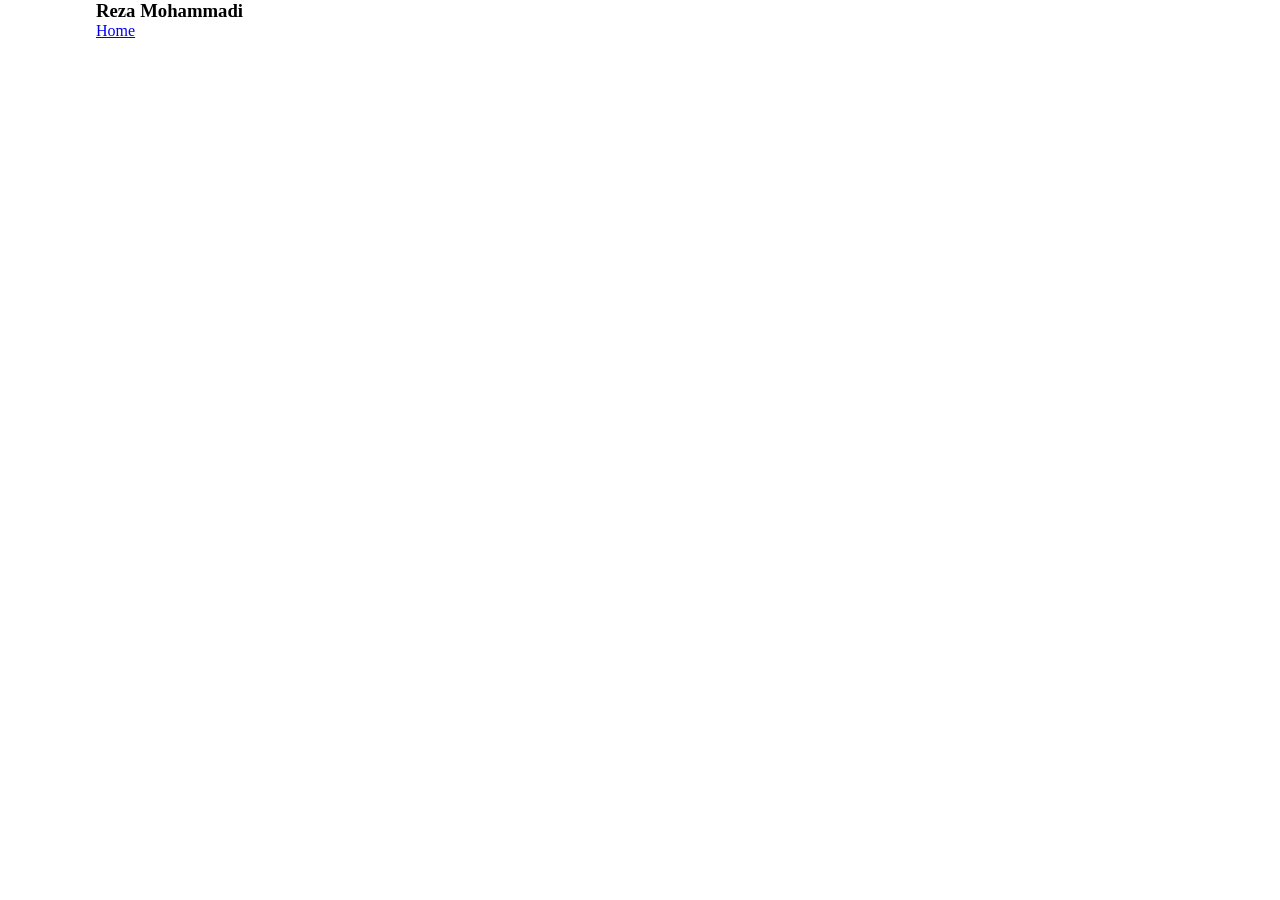
==== index.html @ a066ef34 "writing the structure of html" ====
<!doctype html>
<html lang="en">
    <head>
        <meta charset="UTF-8" />
        <meta name="viewport" content="width=device-width, initial-scale=1.0" />
        <link rel="stylesheet" href="assets/css/style.css" />
        <title>Reza Mohammadi</title>
    </head>
    <body>
        <!-- nav bar -->
        <nav>
            <div class="container">
                <div class="nav-parts">
                    <div class="nav-left-part">
                        <h3>Reza Mohammadi</h3>
                    </div>
                    <div class="nav-right-part">
                        <a href="contact.html">Home</a>
                    </div>
                </div>
            </div>
        </nav>
        <!-- end of nav bar -->
        <!-- main part -->
        <main>
            <div class="container">
                <div class="main-top">
                    <div class="main-text"></div>
                    <div class="main-links"></div>
                </div>
                <div class="main-below">
                    <div class="about-part"></div>
                    <div class="skills"></div>
                </div>
            </div>
        </main>
        <!-- end of main part -->
    </body>
</html>
---- assets/css/style.css ----
*{
    margin: 0;
    padding: 0;
}
.container{
    width: 85%;
    margin: 0 auto;
}
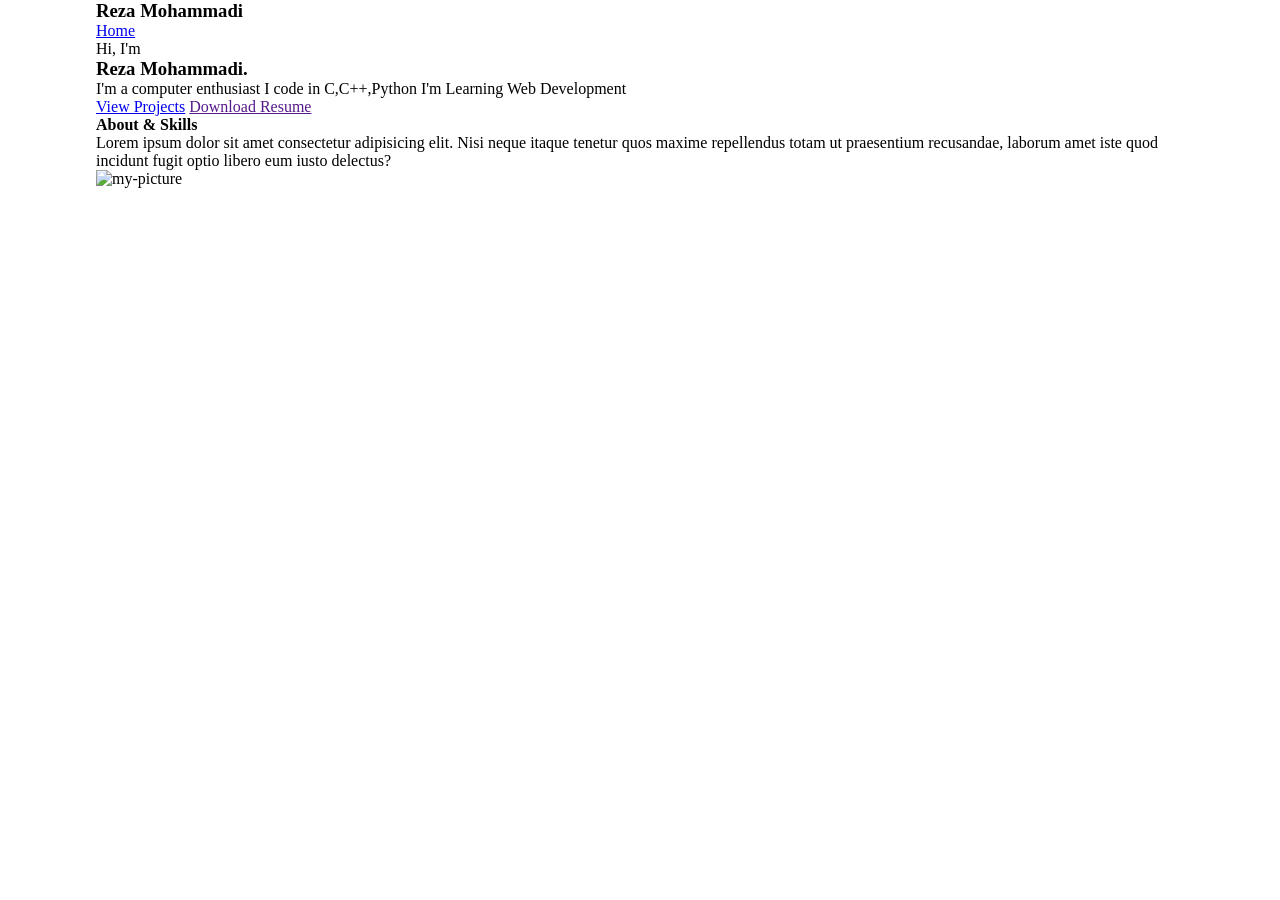
==== commit d18b656a: "writing the main part of html" ====
--- a/index.html
+++ b/index.html
@@ -24,13 +24,35 @@
         <!-- main part -->
         <main>
             <div class="container">
-                <div class="main-top">
-                    <div class="main-text"></div>
-                    <div class="main-links"></div>
-                </div>
-                <div class="main-below">
-                    <div class="about-part"></div>
-                    <div class="skills"></div>
+                <div class="main-parts">
+                    <div class="main-top">
+                        <div class="main-text">
+                            <p>Hi, I'm <h3>Reza Mohammadi.</h3>
+                                <i></i>I'm a computer enthusiast
+                                <i></i>I code in C,C++,Python
+                                <i></i>I'm Learning Web Development
+                            </p>
+                        </div>
+                        <div class="main-links">
+                            <a href="github.com/rezithub"
+                                class="projects-link">View Projects</a>
+                            <a href>Download Resume</a>
+                        </div>
+                    </div>
+                    <div class="main-below">
+                        <h4>About & Skills</h4>
+                        <div class="about-part">
+                            <div class="about-info">
+                                <p class="about-desc">Lorem ipsum dolor sit amet consectetur
+                                    adipisicing elit. Nisi neque itaque tenetur
+                                    quos maxime repellendus totam ut praesentium
+                                    recusandae, laborum amet iste quod incidunt
+                                    fugit optio libero eum iusto delectus?</p>
+                                <img src="" alt="my-picture" class="about-picture">
+                            </div>
+
+                        </div>
+                    </div>
                 </div>
             </div>
         </main>
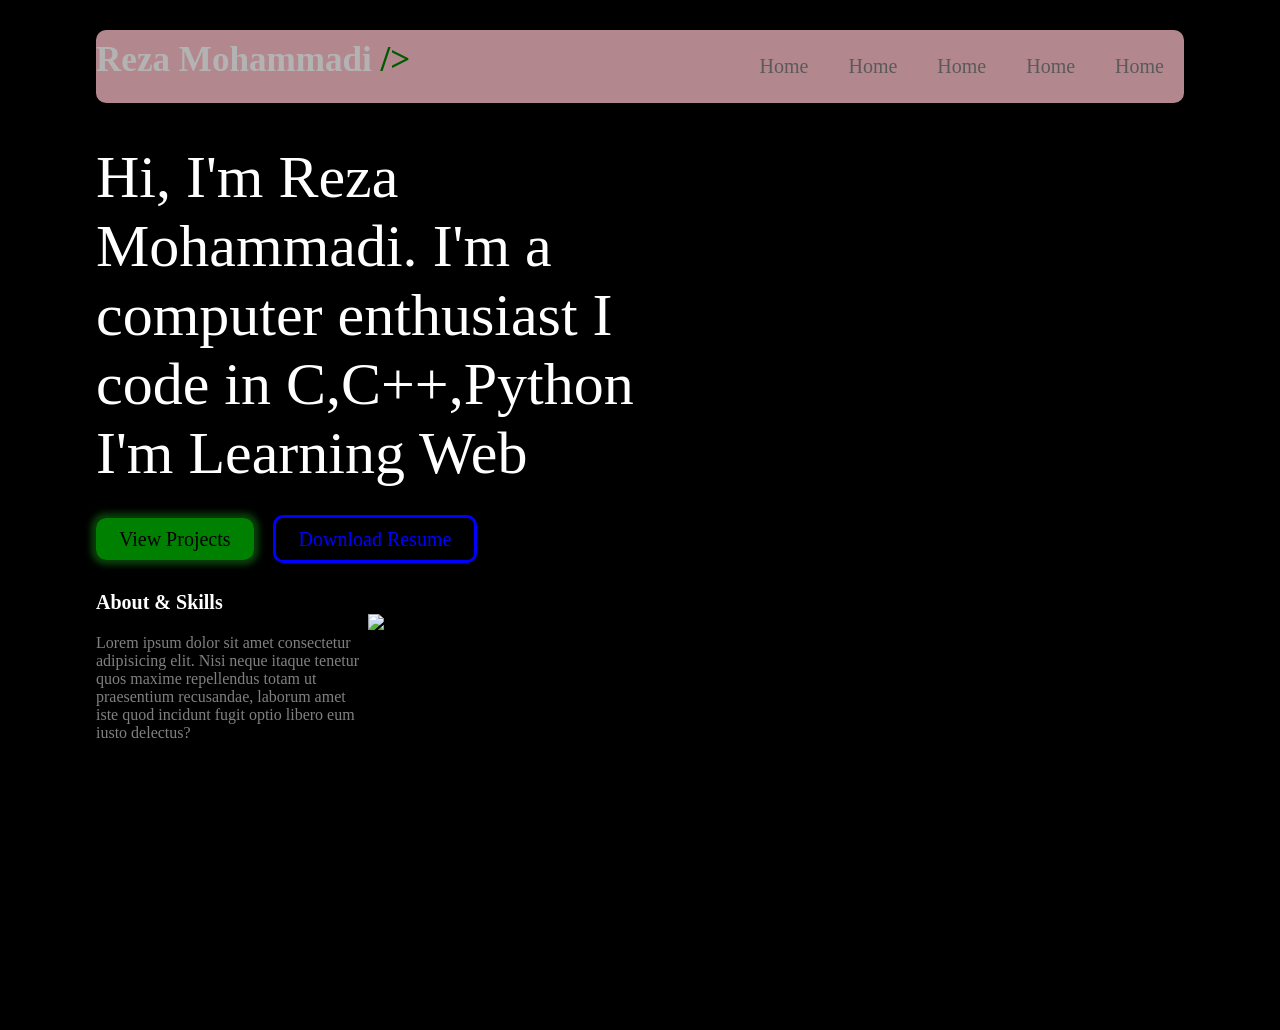
==== commit f790e032: "adding some features to site" ====
--- a/index.html
+++ b/index.html
@@ -12,9 +12,13 @@
             <div class="container">
                 <div class="nav-parts">
                     <div class="nav-left-part">
-                        <h3>Reza Mohammadi</h3>
+                        <h3>Reza Mohammadi <span>/></span></h3>
                     </div>
                     <div class="nav-right-part">
+                        <a href="contact.html">Home</a>
+                        <a href="contact.html">Home</a>
+                        <a href="contact.html">Home</a>
+                        <a href="contact.html">Home</a>
                         <a href="contact.html">Home</a>
                     </div>
                 </div>
@@ -27,28 +31,30 @@
                 <div class="main-parts">
                     <div class="main-top">
                         <div class="main-text">
-                            <p>Hi, I'm <h3>Reza Mohammadi.</h3>
+                            <p class="text-desc">Hi, I'm <span>Reza
+                                    Mohammadi.</span>
                                 <i></i>I'm a computer enthusiast
                                 <i></i>I code in C,C++,Python
-                                <i></i>I'm Learning Web Development
+                                <i></i>I'm Learning Web
                             </p>
                         </div>
                         <div class="main-links">
-                            <a href="github.com/rezithub"
+                            <a href="https://www.github.com/rezithub"
                                 class="projects-link">View Projects</a>
-                            <a href>Download Resume</a>
+                            <a href class="resume-link">Download Resume</a>
                         </div>
                     </div>
                     <div class="main-below">
                         <h4>About & Skills</h4>
                         <div class="about-part">
                             <div class="about-info">
-                                <p class="about-desc">Lorem ipsum dolor sit amet consectetur
+                                <p class="about-desc">Lorem ipsum dolor sit amet
+                                    consectetur
                                     adipisicing elit. Nisi neque itaque tenetur
                                     quos maxime repellendus totam ut praesentium
                                     recusandae, laborum amet iste quod incidunt
                                     fugit optio libero eum iusto delectus?</p>
-                                <img src="" alt="my-picture" class="about-picture">
+                                <img src alt="my-picture" class="about-picture">
                             </div>
 
                         </div>
--- a/assets/css/style.css
+++ b/assets/css/style.css
@@ -1,8 +1,93 @@
-*{
+* {
     margin: 0;
     padding: 0;
 }
-.container{
+.container {
     width: 85%;
     margin: 0 auto;
+}
+nav {
+    position: relative;
+}
+.nav-left-part {
+    font-size: 30px;
+}
+.nav-left-part h3 {
+    color: #fff;
+}
+.nav-left-part span {
+    color: green;
+}
+.nav-right-part{
+    font-size: 20px;
+    display: flex;
+    justify-content: space-around;
+}
+.nav-right-part a{
+    color: gray;
+    display: inline-block;
+    margin: 15px 20px;
+}
+.nav-right-part a:hover{
+    color: blue;
+    transition-duration: 0.5s;
+    margin-bottom: 3px;
+    border-bottom: 2px solid;
+}
+.nav-parts {
+    display: flex;
+    justify-content: space-between;
+    background-color: rgb(255, 192, 203);
+    border-radius: 10px;
+    margin: 30px 0;
+    padding: 10px 0;
+    opacity: 0.7;
+}
+a {
+    text-decoration: none;
+}
+body {
+    /* background-image: url(../imgs/background.jpg); */
+    background-color: black;
+    background-repeat: no-repeat;
+    background-size: cover;
+    height: 1000px;
+}
+.text-desc {
+    font-size: 60px;
+    width: 50%;
+    color: #fff;
+}
+.main-links a{
+    padding: 10px 23px;
+    border-radius: 10px;
+    font-size: 20px;
+}
+.projects-link{
+    background-color: green;
+    color: black;
+    box-shadow: 0px 0px 6px 5px rgba(17,107,18,0.61);
+}
+.resume-link {
+    margin-left: 15px;
+    color: blue;
+    border: 3px solid;
+}
+.main-top {
+    margin: 40px 0;
+}
+.main-links {
+    margin: 40px 0;
+}
+h4{
+    font-size: 20px;
+    color: #fff;
+}
+.about-info{
+    display: flex;
+}
+.about-desc{
+    width:25%;
+    color: gray;
+    margin-top: 20px;
 }
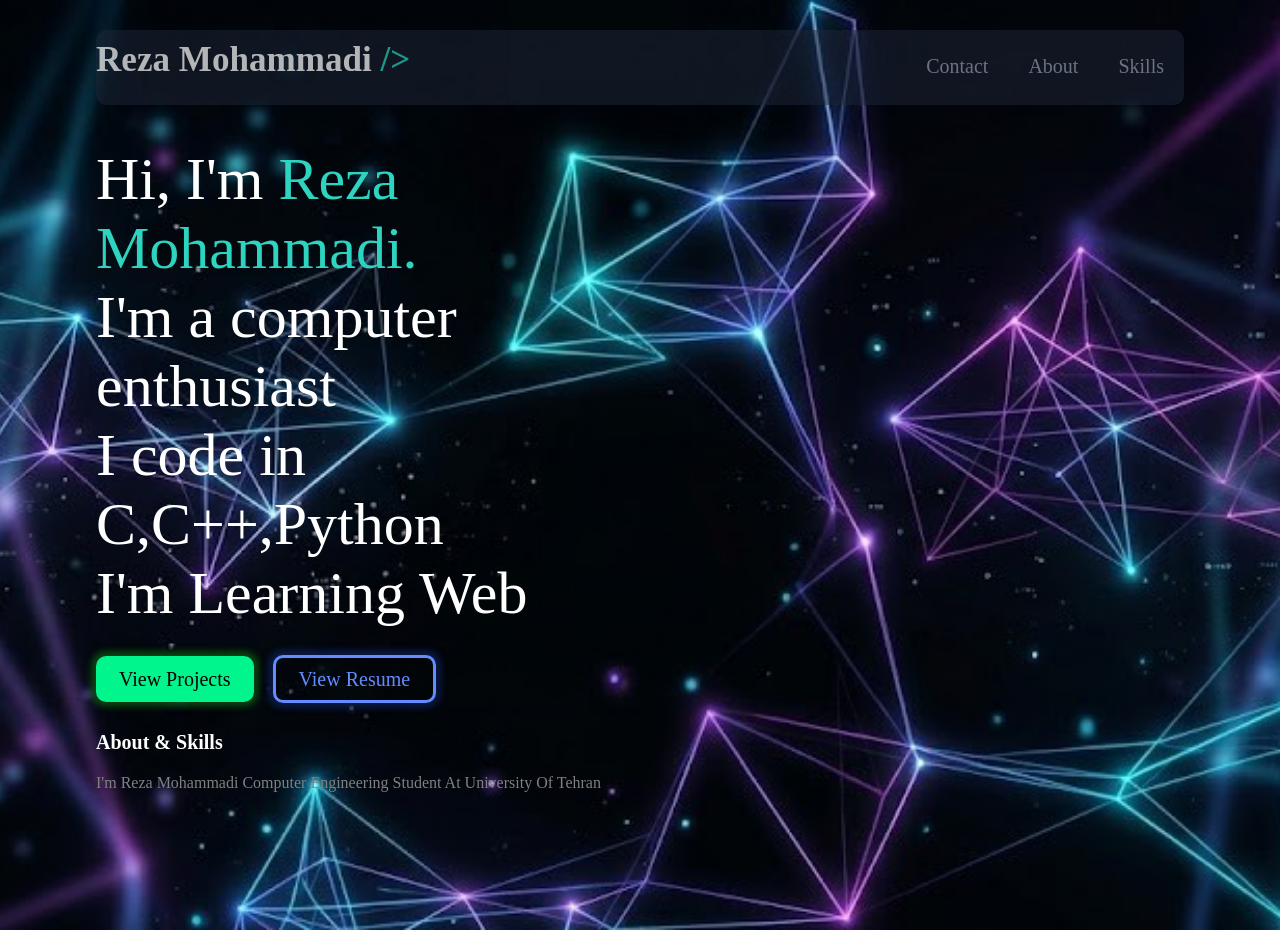
==== commit 7284e284: "finishing html&css part" ====
--- a/index.html
+++ b/index.html
@@ -15,11 +15,9 @@
                         <h3>Reza Mohammadi <span>/></span></h3>
                     </div>
                     <div class="nav-right-part">
-                        <a href="contact.html">Home</a>
-                        <a href="contact.html">Home</a>
-                        <a href="contact.html">Home</a>
-                        <a href="contact.html">Home</a>
-                        <a href="contact.html">Home</a>
+                        <a href="contact.html">Contact</a>
+                        <a href="contact.html">About</a>
+                        <a href="contact.html">Skills</a>
                     </div>
                 </div>
             </div>
@@ -31,30 +29,29 @@
                 <div class="main-parts">
                     <div class="main-top">
                         <div class="main-text">
-                            <p class="text-desc">Hi, I'm <span>Reza
-                                    Mohammadi.</span>
-                                <i></i>I'm a computer enthusiast
-                                <i></i>I code in C,C++,Python
-                                <i></i>I'm Learning Web
+                            <p class="text-desc">Hi, I'm <span>Reza Mohammadi.</span>
+                               <br> I'm a computer enthusiast
+                               <br> I code in C,C++,Python
+                               <br> I'm Learning Web
                             </p>
                         </div>
                         <div class="main-links">
                             <a href="https://www.github.com/rezithub"
                                 class="projects-link">View Projects</a>
-                            <a href class="resume-link">Download Resume</a>
+                            <a
+                                href="https://www.linkedin.com/in/rm-rezamohammadi"
+                                class="resume-link">View Resume</a>
                         </div>
                     </div>
                     <div class="main-below">
                         <h4>About & Skills</h4>
                         <div class="about-part">
                             <div class="about-info">
-                                <p class="about-desc">Lorem ipsum dolor sit amet
-                                    consectetur
-                                    adipisicing elit. Nisi neque itaque tenetur
-                                    quos maxime repellendus totam ut praesentium
-                                    recusandae, laborum amet iste quod incidunt
-                                    fugit optio libero eum iusto delectus?</p>
-                                <img src alt="my-picture" class="about-picture">
+                                <p class="about-desc">i'm reza mohammadi
+                                    computer engineering student at university
+                                    of tehran
+
+                                </p>
                             </div>
 
                         </div>
--- a/assets/css/style.css
+++ b/assets/css/style.css
@@ -1,6 +1,7 @@
 * {
     margin: 0;
     padding: 0;
+    box-sizing: border-box;
 }
 .container {
     width: 85%;
@@ -16,28 +17,29 @@
     color: #fff;
 }
 .nav-left-part span {
-    color: green;
+    color: #2dd4bf;
 }
-.nav-right-part{
+.nav-right-part {
     font-size: 20px;
     display: flex;
     justify-content: space-around;
 }
-.nav-right-part a{
-    color: gray;
+.nav-right-part a {
+    border-bottom: 2px solid transparent;
+    color: #94a3b8;
     display: inline-block;
     margin: 15px 20px;
 }
-.nav-right-part a:hover{
-    color: blue;
+.nav-right-part a:hover {
+    color: #388ef8;
     transition-duration: 0.5s;
     margin-bottom: 3px;
     border-bottom: 2px solid;
 }
 .nav-parts {
+    background-color: rgba(30, 41, 59, 0.7);
     display: flex;
     justify-content: space-between;
-    background-color: rgb(255, 192, 203);
     border-radius: 10px;
     margin: 30px 0;
     padding: 10px 0;
@@ -47,31 +49,45 @@
     text-decoration: none;
 }
 body {
-    /* background-image: url(../imgs/background.jpg); */
-    background-color: black;
+    background-image: url(../imgs/background.jpg);
     background-repeat: no-repeat;
     background-size: cover;
-    height: 1000px;
+    background-position: center;
+    min-height: 100vh;
 }
 .text-desc {
     font-size: 60px;
     width: 50%;
     color: #fff;
 }
-.main-links a{
-    padding: 10px 23px;
+.main-links a {
     border-radius: 10px;
     font-size: 20px;
 }
-.projects-link{
-    background-color: green;
+.main-text span {
+    color: #2dd4bf;
+}
+.projects-link {
+    background-color: #00f58d;
     color: black;
-    box-shadow: 0px 0px 6px 5px rgba(17,107,18,0.61);
+    box-shadow: 0px 0px 6px 5px rgba(17, 107, 18, 0.61);
+    padding: 12px 23px;
+}
+.projects-link:hover {
+    transition-duration: 0.5s;
+    background-color: #00f58f9e;
+    color: rgb(105, 96, 96);
 }
 .resume-link {
+    padding: 10px 23px;
     margin-left: 15px;
-    color: blue;
+    color: #628cff;
     border: 3px solid;
+    box-shadow: 0px 0px 6px 5px rgba(17, 37, 107, 0.61);
+}
+.resume-link:hover {
+    transition-duration: 0.5s;
+    background-color: #1d4fd869;
 }
 .main-top {
     margin: 40px 0;
@@ -79,15 +95,16 @@
 .main-links {
     margin: 40px 0;
 }
-h4{
+h4 {
     font-size: 20px;
     color: #fff;
 }
-.about-info{
+.about-info {
     display: flex;
 }
-.about-desc{
-    width:25%;
+.about-desc {
+    width: 50%;
     color: gray;
     margin-top: 20px;
-}+    text-transform: capitalize;
+}
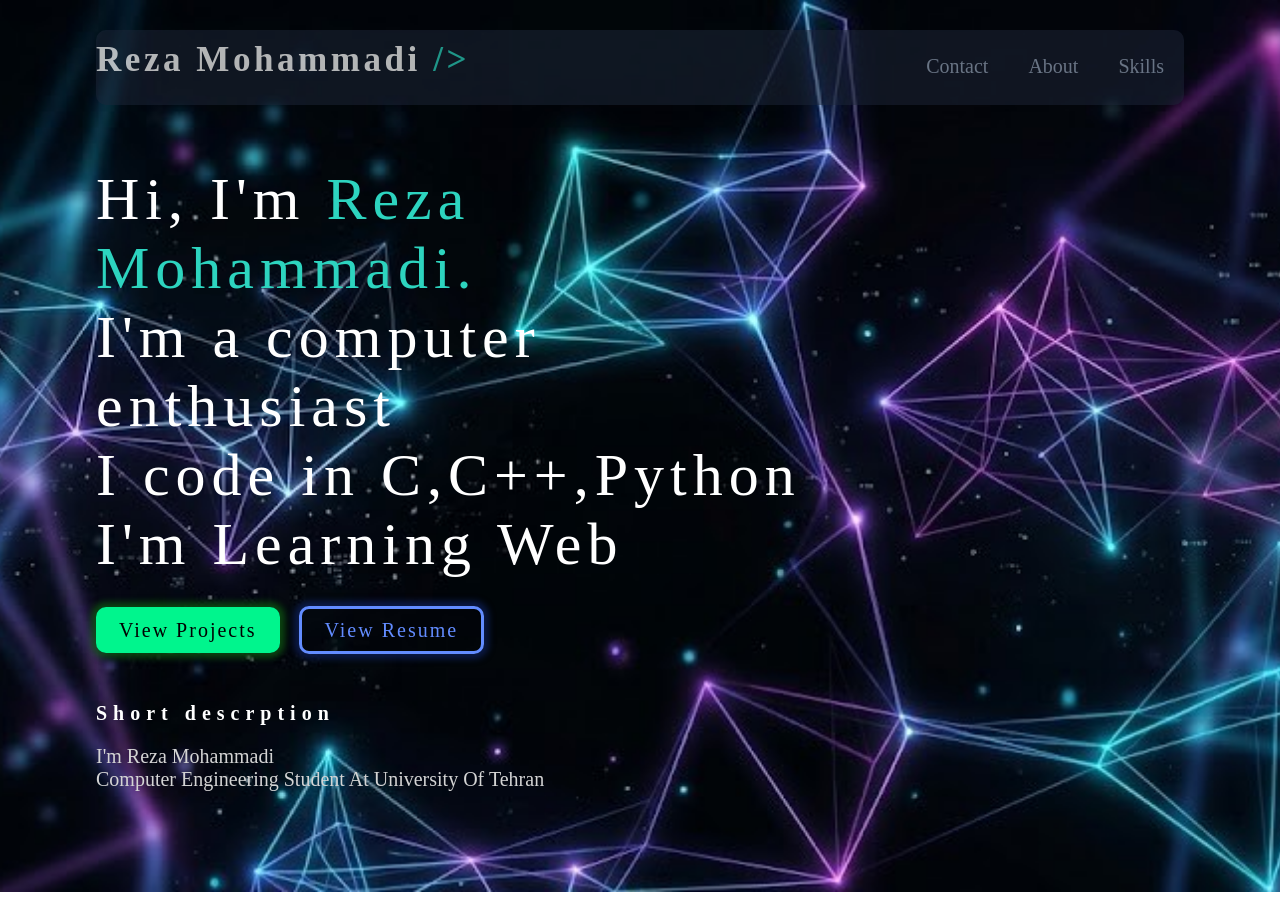
==== commit ca07d2cb: "giving letter spacing to the texts" ====
--- a/index.html
+++ b/index.html
@@ -12,12 +12,12 @@
             <div class="container">
                 <div class="nav-parts">
                     <div class="nav-left-part">
-                        <h3>Reza Mohammadi <span>/></span></h3>
+                        <h3> Reza Mohammadi <span>/></span></h3>
                     </div>
                     <div class="nav-right-part">
                         <a href="contact.html">Contact</a>
-                        <a href="contact.html">About</a>
-                        <a href="contact.html">Skills</a>
+                        <a href="about.html">About</a>
+                        <a href="https://www.linkedin.com/in/rm-rezamohammadi/details/skills/">Skills</a>
                     </div>
                 </div>
             </div>
@@ -44,10 +44,10 @@
                         </div>
                     </div>
                     <div class="main-below">
-                        <h4>About & Skills</h4>
+                        <h4>Short descrption</h4>
                         <div class="about-part">
                             <div class="about-info">
-                                <p class="about-desc">i'm reza mohammadi
+                                <p class="about-desc">i'm reza mohammadi <br>
                                     computer engineering student at university
                                     of tehran
 
--- a/assets/css/style.css
+++ b/assets/css/style.css
@@ -3,10 +3,21 @@
     padding: 0;
     box-sizing: border-box;
 }
+body {
+    background-image: url(../imgs/background.jpg);
+    background-repeat: no-repeat;
+    background-size: cover;
+    background-position: center;
+    min-height: 95.8vh;
+}
 .container {
     width: 85%;
     margin: 0 auto;
 }
+a {
+    text-decoration: none;
+}
+/* start nav */
 nav {
     position: relative;
 }
@@ -15,9 +26,14 @@
 }
 .nav-left-part h3 {
     color: #fff;
+    letter-spacing: 0.1em;
 }
 .nav-left-part span {
     color: #2dd4bf;
+}
+.nav-left-part h3::selection {
+    color: #00f58d;
+    background-color: #388ef8;
 }
 .nav-right-part {
     font-size: 20px;
@@ -45,24 +61,21 @@
     padding: 10px 0;
     opacity: 0.7;
 }
-a {
-    text-decoration: none;
-}
-body {
-    background-image: url(../imgs/background.jpg);
-    background-repeat: no-repeat;
-    background-size: cover;
-    background-position: center;
-    min-height: 100vh;
-}
+/* end nav */
+/* start main */
 .text-desc {
     font-size: 60px;
-    width: 50%;
+    width: 70%;
     color: #fff;
+    letter-spacing: 0.1em;
+}
+.text-desc::selection {
+    color: #2dd4bf;
 }
 .main-links a {
     border-radius: 10px;
     font-size: 20px;
+    letter-spacing: 0.1em;
 }
 .main-text span {
     color: #2dd4bf;
@@ -90,7 +103,7 @@
     background-color: #1d4fd869;
 }
 .main-top {
-    margin: 40px 0;
+    margin: 60px 0;
 }
 .main-links {
     margin: 40px 0;
@@ -98,13 +111,19 @@
 h4 {
     font-size: 20px;
     color: #fff;
+    letter-spacing: 0.3em;
+}
+.main-below{
+    margin-top: 60px;
 }
 .about-info {
     display: flex;
 }
 .about-desc {
     width: 50%;
-    color: gray;
+    color: rgb(212, 212, 212);
     margin-top: 20px;
     text-transform: capitalize;
+    font-size: 20px;
 }
+/* end main */
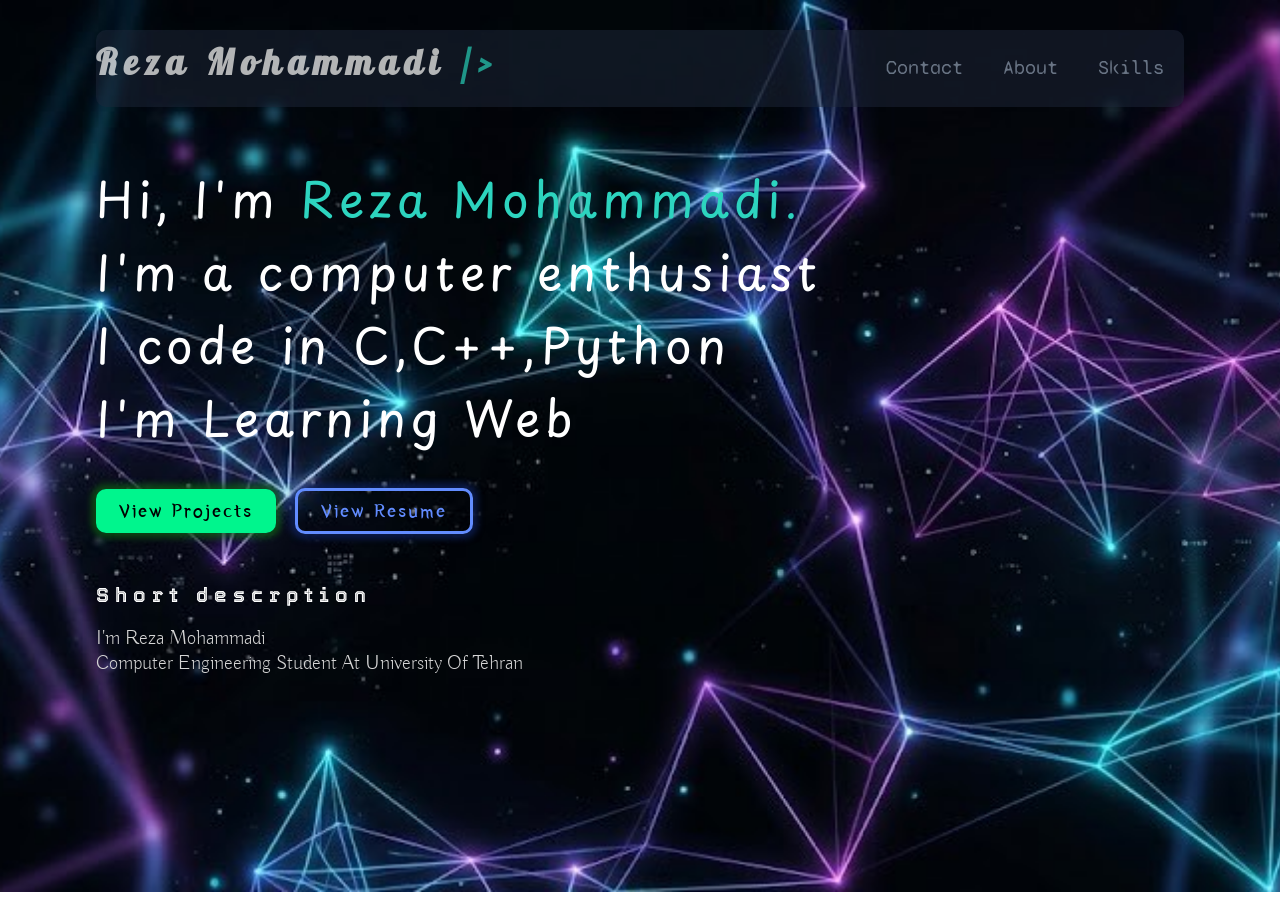
==== commit 82f83b88: "changing the main file name to index.html" ====
--- a/index.html
+++ b/index.html
@@ -3,8 +3,12 @@
     <head>
         <meta charset="UTF-8" />
         <meta name="viewport" content="width=device-width, initial-scale=1.0" />
-        <link rel="stylesheet" href="assets/css/style.css" />
-        <title>Reza Mohammadi</title>
+        <link rel="stylesheet" href="assets/css/main-style.css" />
+        <link rel="preconnect" href="https://fonts.googleapis.com">
+        <link rel="preconnect" href="https://fonts.gstatic.com" crossorigin>
+        <link
+            href="https://fonts.googleapis.com/css2?family=Buda:wght@300&family=Lobster&family=Orbitron:wght@400..900&family=Playpen+Sans+Hebrew:wght@100..800&family=Syne+Mono&family=Tourney:ital,wght@0,100..900;1,100..900&family=Yeon+Sung&display=swap"
+            rel="stylesheet">
     </head>
     <body>
         <!-- nav bar -->
@@ -17,7 +21,8 @@
                     <div class="nav-right-part">
                         <a href="contact.html">Contact</a>
                         <a href="about.html">About</a>
-                        <a href="https://www.linkedin.com/in/rm-rezamohammadi/details/skills/">Skills</a>
+                        <a
+                            href="https://www.linkedin.com/in/rm-rezamohammadi/details/skills/">Skills</a>
                     </div>
                 </div>
             </div>
@@ -29,10 +34,11 @@
                 <div class="main-parts">
                     <div class="main-top">
                         <div class="main-text">
-                            <p class="text-desc">Hi, I'm <span>Reza Mohammadi.</span>
-                               <br> I'm a computer enthusiast
-                               <br> I code in C,C++,Python
-                               <br> I'm Learning Web
+                            <p class="text-desc">Hi, I'm <span>Reza
+                                    Mohammadi.</span>
+                                <br> I'm a computer enthusiast
+                                <br> I code in C,C++,Python
+                                <br> I'm Learning Web
                             </p>
                         </div>
                         <div class="main-links">
--- a/assets/css/main-style.css
+++ b/assets/css/main-style.css
@@ -0,0 +1,135 @@
+* {
+    margin: 0;
+    padding: 0;
+    box-sizing: border-box;
+}
+body {
+    background-image: url(../imgs/background.jpg);
+    background-repeat: no-repeat;
+    background-size: cover;
+    background-position: center;
+    min-height: 95.8vh;
+}
+.container {
+    width: 85%;
+    margin: 0 auto;
+}
+a {
+    text-decoration: none;
+}
+/* start nav */
+nav {
+    position: relative;
+}
+.nav-left-part {
+    font-size: 30px;
+}
+.nav-left-part h3 {
+    color: #fff;
+    letter-spacing: 0.2em;
+    font-family: Lobster;
+}
+.nav-left-part span {
+    color: #2dd4bf;
+}
+.nav-left-part h3::selection {
+    color: #00f58d;
+    background-color: #388ef8;
+}
+.nav-right-part {
+    font-size: 20px;
+    display: flex;
+    justify-content: space-around;
+    font-family: Syne Mono;
+}
+.nav-right-part a {
+    border-bottom: 2px solid transparent;
+    color: #94a3b8;
+    display: inline-block;
+    margin: 15px 20px;
+}
+.nav-right-part a:hover {
+    color: #388ef8;
+    transition-duration: 0.5s;
+    margin-bottom: 3px;
+    border-bottom: 2px solid;
+}
+.nav-parts {
+    background-color: rgba(30, 41, 59, 0.7);
+    display: flex;
+    justify-content: space-between;
+    border-radius: 10px;
+    margin: 30px 0;
+    padding: 10px 0;
+    opacity: 0.7;
+}
+/* end nav */
+/* start main */
+.text-desc {
+    font-size: 3em;
+    width: 70%;
+    color: #fff;
+    letter-spacing: 0.1em;
+    font-family: Playpen Sans Hebrew;
+}
+.text-desc::selection {
+    color: #2dd4bf;
+}
+.main-links a {
+    border-radius: 10px;
+    font-size: 20px;
+    font-family: Yeon Sung;
+    letter-spacing: 0.1em;
+}
+.main-text span {
+    color: #2dd4bf;
+}
+.projects-link {
+    background-color: #00f58d;
+    color: black;
+    box-shadow: 0px 0px 6px 5px rgba(17, 107, 18, 0.61);
+    padding: 12px 23px;
+}
+.projects-link:hover {
+    transition-duration: 0.5s;
+    background-color: #00f58f9e;
+    color: rgb(105, 96, 96);
+}
+.resume-link {
+    padding: 10px 23px;
+    margin-left: 15px;
+    color: #628cff;
+    border: 3px solid;
+    box-shadow: 0px 0px 6px 5px rgba(17, 37, 107, 0.61);
+}
+.resume-link:hover {
+    transition-duration: 0.5s;
+    background-color: #1d4fd869;
+}
+.main-top {
+    margin: 60px 0;
+}
+.main-links {
+    margin: 40px 0;
+}
+h4 {
+    font-size: 20px;
+    color: #fff;
+    letter-spacing: 0.3em;
+    font-family: Tourney;
+}
+.main-below{
+    margin-top: 60px;
+}
+.about-info {
+    display: flex;
+}
+.about-desc {
+    width: 50%;
+    color: rgb(212, 212, 212);
+    margin-top: 20px;
+    text-transform: capitalize;
+    font-size: 20px;
+    font-family: Buda;
+}
+/* end main */
